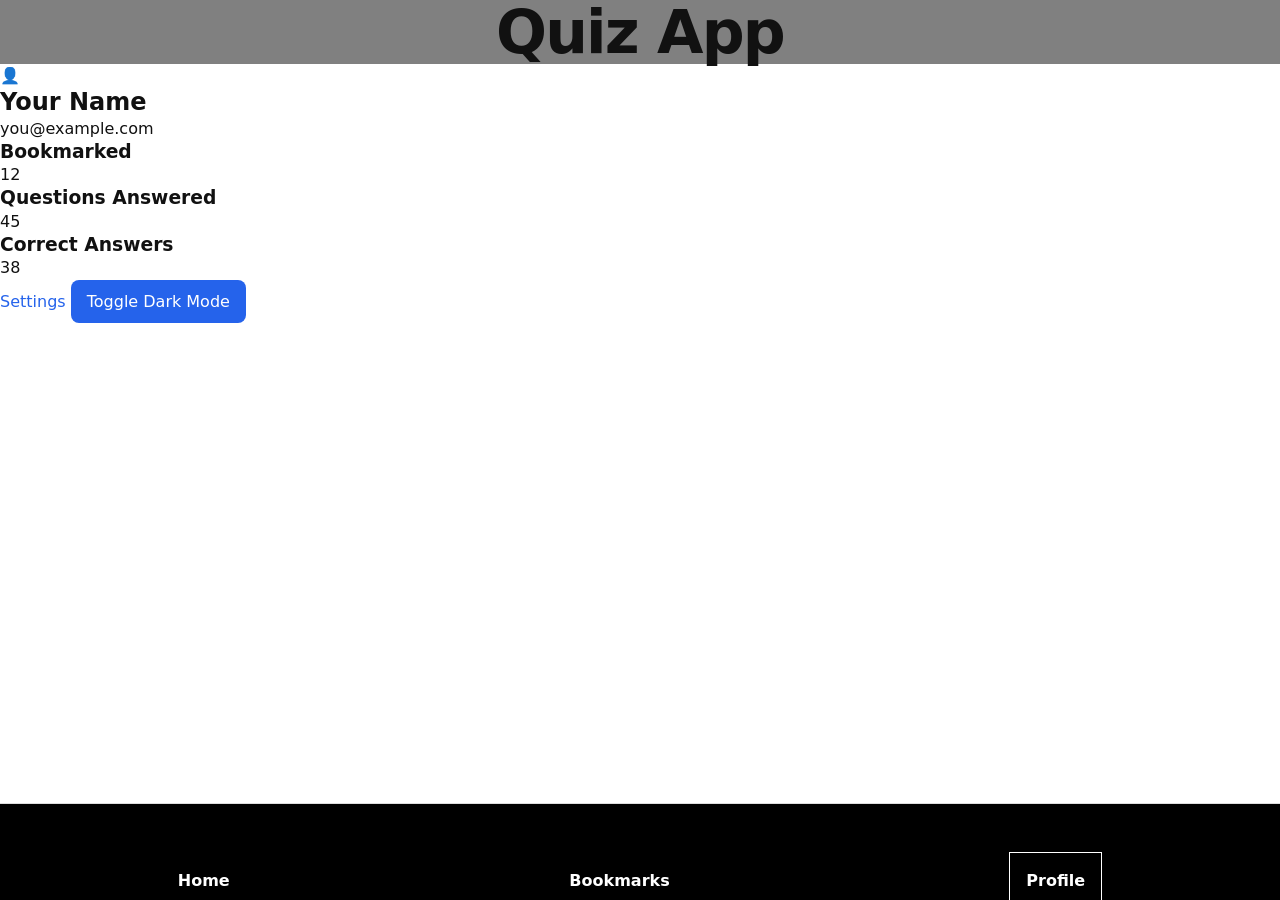
==== profile.html @ 92244f82 "add profile.html" ====
<!doctype html>
<html lang="en">
  <head>
    <!-- Basic Meta -->
    <meta charset="UTF-8" />
    <meta http-equiv="X-UA-Compatible" content="IE=edge" />
    <meta name="viewport" content="width=device-width, initial-scale=1.0" />

    <!-- SEO Meta -->
    <title>Your Page Title (55–60 chars recommended)</title>
    <meta
      name="description"
      content="Short and clear description of your page. Ideally 150–160 characters for SEO."
    />
    <meta name="keywords" content="keyword1, keyword2, keyword3" />
    <meta name="author" content="Your Name or Brand" />
    <meta name="robots" content="index, follow" />

    <!-- Canonical URL (important for SEO to avoid duplicate content issues) -->
    <link rel="canonical" href="https://yourdomain.com/page-url" />

    <!-- Open Graph (Facebook, LinkedIn, etc.) -->
    <meta property="og:type" content="website" />
    <meta property="og:title" content="Your Page Title" />
    <meta
      property="og:description"
      content="Short description for social sharing."
    />
    <meta property="og:url" content="https://yourdomain.com/page-url" />
    <meta
      property="og:image"
      content="https://yourdomain.com/images/preview.jpg"
    />
    <meta property="og:site_name" content="Your Site Name" />

    <!-- Twitter Card -->
    <meta name="twitter:card" content="summary_large_image" />
    <meta name="twitter:title" content="Your Page Title" />
    <meta
      name="twitter:description"
      content="Short description for Twitter sharing."
    />
    <meta
      name="twitter:image"
      content="https://yourdomain.com/images/preview.jpg"
    />

    <!-- Theme Color (mobile browsers) -->
    <meta name="theme-color" content="#ffffff" />

    <!-- Favicon -->
    <link rel="icon" href="/favicon.ico" />

    <!-- CSS -->
    <link rel="stylesheet" href="style.css" />
    <link rel="stylesheet" href="global.css" />
    <link rel="stylesheet" href="../components/header.css" />
    <link rel="stylesheet" href="../components/button.css" />
    <link rel="stylesheet" href="../components/card.css" />
    <link rel="stylesheet" href="../components/footer.css" />
  </head>
  <body>
    <header>
      <h1>Quiz App</h1>
    </header>
    <main class="profile-container">
      <!-- User Card -->
      <section class="profile-card">
        <div class="profile-avatar">👤</div>

        <div class="profile-info">
          <h2 class="profile-name">Your Name</h2>
          <p class="profile-email">you@example.com</p>
        </div>
      </section>

      <!-- Stats -->
      <section class="profile-stats">
        <div class="stat-card">
          <h3>Bookmarked</h3>
          <p class="stat-number">12</p>
        </div>

        <div class="stat-card">
          <h3>Questions Answered</h3>
          <p class="stat-number">45</p>
        </div>

        <div class="stat-card">
          <h3>Correct Answers</h3>
          <p class="stat-number">38</p>
        </div>
      </section>

      <!-- Actions -->
      <section class="profile-actions">
        <a href="index.html" class="btn">Settings</a>
        <button class="btn danger" type="button">Toggle Dark Mode</button>
      </section>
    </main>

    <footer class="footer">
      <nav class="footer__nav">
        <a href="index.html" class="footer__link">Home</a>
        <a href="bookmarks.html" class="footer__link">Bookmarks</a>
        <a href="profile.html" class="footer__link active">Profile</a>
      </nav>
    </footer>
  </body>
  <script src="script.js"></script>
</html>
---- global.css ----
/* =========================
   1. CSS RESET (modern)
========================= */

*,
*::before,
*::after {
  box-sizing: border-box;
  margin: 0;
  padding: 0;
}

html:focus-within {
  scroll-behavior: smooth;
}

html,
body {
  height: 100%;
  margin: 0;
  padding: 0;
}

/* Improve text rendering */
body {
  line-height: 1.5;
  -webkit-font-smoothing: antialiased;
  text-rendering: optimizeLegibility;
}

/* Media defaults */
img,
picture,
video,
canvas,
svg {
  display: block;
  max-width: 100%;
}

/* Form elements inherit font */
input,
button,
textarea,
select {
  font: inherit;
}

/* Remove animations for users who prefer reduced motion */
@media (prefers-reduced-motion: reduce) {
  html:focus-within {
    scroll-behavior: auto;
  }

  *,
  *::before,
  *::after {
    animation-duration: 0.01ms !important;
    animation-iteration-count: 1 !important;
    transition-duration: 0.01ms !important;
  }
}

/* =========================
   2. ROOT VARIABLES
========================= */

:root {
  --bg: #ffffff;
  --text: #111111;
  --muted: #666666;

  --primary: #2563eb;
  --primary-hover: #1d4ed8;

  --border: #e5e7eb;

  --radius: 8px;

  --container: 1100px;
}

/* Dark mode support */
@media (prefers-color-scheme: dark) {
  :root {
    --bg: #0b0f19;
    --text: #f5f5f5;
    --muted: #a1a1aa;

    --border: #1f2937;
  }
}

/* =========================
   3. BASE STYLES
========================= */

body {
  font-family:
    system-ui,
    -apple-system,
    Segoe UI,
    Roboto,
    Arial,
    sans-serif;
  background: var(--bg);
  color: var(--text);
}

/* Links */
a {
  color: var(--primary);
  text-decoration: none;
}

a:hover {
  color: var(--primary-hover);
  text-decoration: underline;
}

/* Headings */
h1,
h2,
h3,
h4,
h5 {
  line-height: 1.2;
  font-weight: 700;
}

/* Paragraph */
p {
  color: var(--text);
  max-width: 65ch;
}

h1 {
  font-size: clamp(2rem, 5vw, 3.75rem);
  font-weight: 800;
  line-height: 4rem;
  letter-spacing: -0.03em;
  color: var(--text);
}

/* Optional spacing consistency */
h1 + p {
  margin-top: -0.5rem;
  color: var(--muted);
}

/* =========================
   4. LAYOUT UTILITIES
========================= */

.container {
  max-width: var(--container);
  margin: 0 auto;
  padding: 0 1rem;
}

/* Flex helpers */
.flex {
  display: flex;
  gap: 1rem;
}

.center {
  display: flex;
  align-items: center;
  justify-content: center;
}

/* Grid helper */
.grid {
  display: grid;
  gap: 1rem;
}

/* =========================
   5. COMPONENT BASICS
========================= */

/* Buttons */
button {
  background: var(--primary);
  color: white;
  border: none;
  padding: 0.6rem 1rem;
  border-radius: var(--radius);
  cursor: pointer;
  transition: background 0.2s ease;
}

button:hover {
  background: var(--primary-hover);
}

button:focus-visible {
  outline: 2px solid var(--primary);
  outline-offset: 2px;
}

/* Cards */
.card {
  border: 1px solid var(--border);
  border-radius: var(--radius);
  padding: 1rem;
  background: var(--bg);
}

/* =========================
   6. UTILITY HELPERS
========================= */

.hidden {
  display: none !important;
}

.text-center {
  text-align: center;
}

.muted {
  color: var(--muted);
}
---- components/header.css ----
header {
  width: 100%;
  background-color: grey;
  text-align: center;
  min-height: 50px;
}
---- components/card.css ----
.question-card__wrapper {
  display: flex;
  flex-direction: column;
  justify-content: space-between;
  padding: 2rem;
  border: 1px solid grey;
  margin: 1rem;
  position: relative;
}

.question-card__wrapper h2 {
  font-size: 1.5rem;
  margin-bottom: 1rem;
}

.question-card__meta {
  display: flex;
  gap: 0.5rem;
  margin-bottom: 0.5rem;
  margin-top: 1rem;
}

.question-card__tag {
  font-size: 0.75rem;
  padding: 0.25rem 0.5rem;
  border-radius: 999px;
  background: #e5e7eb;
  color: #111;
}

.question-card__bookmark {
  background: transparent;
  font-size: 1.5rem;
  cursor: pointer;
  line-height: 1;
  transition: transform 0.2s ease;
  width: 4rem;
  color: #000;
  border: 1px solid grey;
  position: absolute;
  right: 1rem;
  top: 1rem;
}

.question-card__bookmark:hover {
  transform: scale(1.1);
}

.question-card__bookmark.is-bookmarked {
  color: gold;
}
---- components/footer.css ----
.footer {
  position: fixed;
  bottom: 0;
  left: 0;
  width: 100%;
  height: 5rem;
  padding: 1rem;
  background: #000000;
  border-top: 1px solid #ddd;
  padding: 3rem 1rem;
}

.footer__nav {
  display: flex;
  justify-content: space-around;
  align-items: center;
  gap: 1rem;
}

.footer__link {
  color: #ffffff;
  text-decoration: none;
  font-weight: 600;
}

.footer__link:hover,
.footer__link:focus-visible {
  text-decoration: underline;
}

.footer__link.active {
  border: 1px solid white;
  padding: 1rem;
}
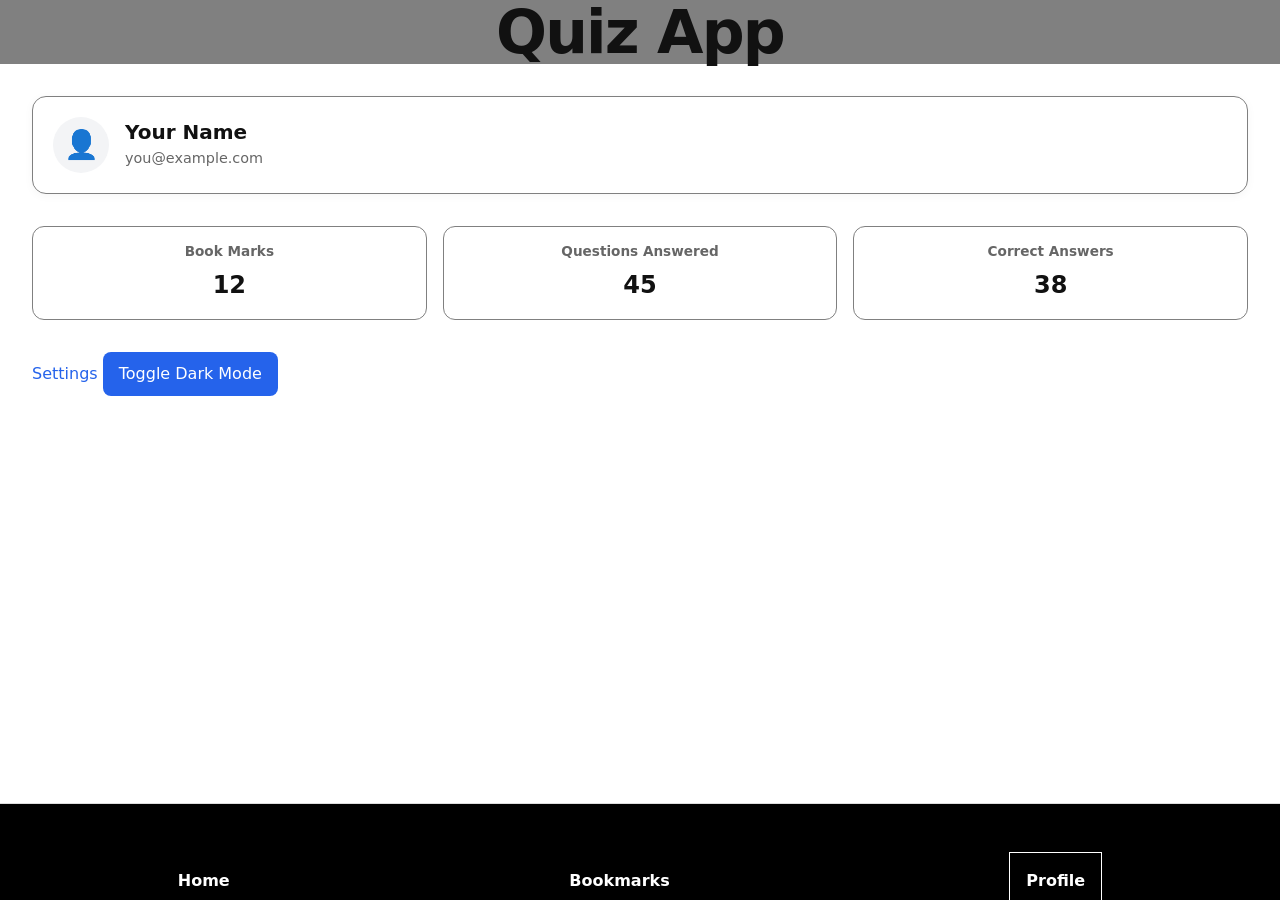
==== commit e39dfa0a: "edit styles" ====
--- a/profile.html
+++ b/profile.html
@@ -77,7 +77,7 @@
       <!-- Stats -->
       <section class="profile-stats">
         <div class="stat-card">
-          <h3>Bookmarked</h3>
+          <h3>Book Marks</h3>
           <p class="stat-number">12</p>
         </div>
 
--- a/global.css
+++ b/global.css
@@ -73,7 +73,7 @@
   --primary: #2563eb;
   --primary-hover: #1d4ed8;
 
-  --border: #e5e7eb;
+  --border: grey;
 
   --radius: 8px;
 
--- a/components/card.css
+++ b/components/card.css
@@ -49,3 +49,107 @@
 .question-card__bookmark.is-bookmarked {
   color: gold;
 }
+
+/* =========================
+   PROFILE CARD
+========================= */
+
+.profile-container {
+  margin: 2rem;
+}
+
+.profile-card {
+  display: flex;
+  align-items: center;
+  gap: 1rem;
+
+  padding: 1.25rem;
+  border: 1px solid var(--border, #e5e7eb);
+  border-radius: 14px;
+
+  background: var(--bg, #fff);
+  box-shadow: 0 2px 10px rgba(0, 0, 0, 0.04);
+
+  transition:
+    transform 0.2s ease,
+    box-shadow 0.2s ease;
+}
+
+.profile-card:hover {
+  transform: translateY(-2px);
+  box-shadow: 0 6px 18px rgba(0, 0, 0, 0.08);
+}
+
+.profile-avatar {
+  width: 56px;
+  height: 56px;
+  border-radius: 50%;
+
+  display: flex;
+  align-items: center;
+  justify-content: center;
+
+  font-size: 1.75rem;
+  background: #f3f4f6;
+}
+
+.profile-info {
+  display: flex;
+  flex-direction: column;
+  gap: 0.25rem;
+}
+
+.profile-name {
+  font-size: 1.25rem;
+  font-weight: 700;
+  margin: 0;
+}
+
+.profile-email {
+  font-size: 0.9rem;
+  color: var(--muted, #6b7280);
+  margin: 0;
+}
+
+/* =========================
+   PROFILE STATS GRID
+========================= */
+
+.profile-stats {
+  display: grid;
+  grid-template-columns: repeat(auto-fit, minmax(3rem, 1fr));
+  gap: 1rem;
+  margin: 2rem 0;
+}
+
+.stat-card {
+  padding: 1rem;
+  border-radius: 12px;
+
+  border: 1px solid var(--border, #e5e7eb);
+  background: var(--bg, #fff);
+
+  text-align: center;
+
+  transition:
+    transform 0.2s ease,
+    box-shadow 0.2s ease;
+}
+
+.stat-card:hover {
+  transform: translateY(-3px);
+  box-shadow: 0 6px 16px rgba(0, 0, 0, 0.06);
+}
+
+.stat-card h3 {
+  font-size: 0.85rem;
+  font-weight: 600;
+  color: var(--muted, #6b7280);
+  margin-bottom: 0.5rem;
+}
+
+.stat-number {
+  font-size: 1.5rem;
+  font-weight: 800;
+  color: var(--text, #111);
+}
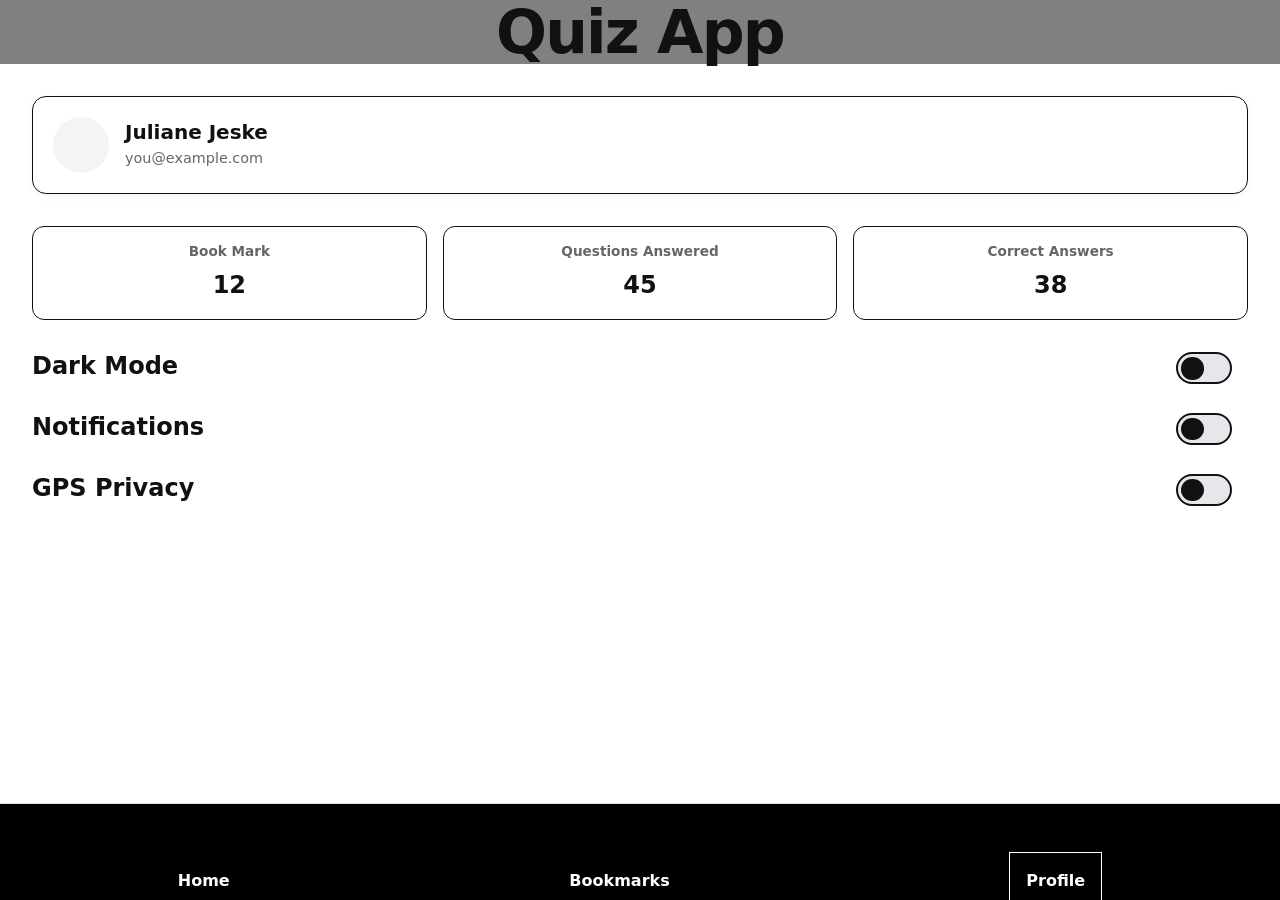
==== commit b0036ef5: "add button styles profile" ====
--- a/profile.html
+++ b/profile.html
@@ -66,10 +66,10 @@
     <main class="profile-container">
       <!-- User Card -->
       <section class="profile-card">
-        <div class="profile-avatar">👤</div>
+        <div class="profile-avatar"></div>
 
         <div class="profile-info">
-          <h2 class="profile-name">Your Name</h2>
+          <h2 class="profile-name">Juliane Jeske</h2>
           <p class="profile-email">you@example.com</p>
         </div>
       </section>
@@ -77,7 +77,7 @@
       <!-- Stats -->
       <section class="profile-stats">
         <div class="stat-card">
-          <h3>Book Marks</h3>
+          <h3>Book Mark</h3>
           <p class="stat-number">12</p>
         </div>
 
@@ -94,8 +94,45 @@
 
       <!-- Actions -->
       <section class="profile-actions">
-        <a href="index.html" class="btn">Settings</a>
-        <button class="btn danger" type="button">Toggle Dark Mode</button>
+        <div class="toggle-container">
+          <h2>Dark Mode</h2>
+          <button
+            class="toggle-button"
+            type="button"
+            aria-pressed="false"
+            aria-label="Toggle dark mode"
+          >
+            <span class="toggle-button__track">
+              <span class="toggle-button__thumb"></span>
+            </span>
+          </button>
+        </div>
+        <div class="toggle-container">
+          <h2>Notifications</h2>
+          <button
+            class="toggle-button"
+            type="button"
+            aria-pressed="false"
+            aria-label="Toggle bookmarks filter"
+          >
+            <span class="toggle-button__track">
+              <span class="toggle-button__thumb"></span>
+            </span>
+          </button>
+        </div>
+        <div class="toggle-container">
+          <h2>GPS Privacy</h2>
+          <button
+            class="toggle-button"
+            type="button"
+            aria-pressed="false"
+            aria-label="Toggle bookmarks filter"
+          >
+            <span class="toggle-button__track">
+              <span class="toggle-button__thumb"></span>
+            </span>
+          </button>
+        </div>
       </section>
     </main>
 
--- a/components/button.css
+++ b/components/button.css
@@ -0,0 +1,48 @@
+.toggle-container {
+  position: relative;
+  margin-bottom: 2rem;
+}
+
+.toggle-button {
+  border: none;
+  background: transparent;
+  padding: 0;
+  cursor: pointer;
+  right: 1rem;
+  position: absolute;
+  top: 0rem;
+}
+
+.toggle-button__track {
+  width: 3.5rem;
+  height: 2rem;
+  padding: 0.2rem;
+
+  display: flex;
+  align-items: center;
+
+  border: 2px solid #111;
+  border-radius: 999px;
+  background: #e5e7eb;
+
+  transition: background-color 0.25s ease;
+}
+
+.toggle-button__thumb {
+  width: 1.4rem;
+  height: 1.4rem;
+  border-radius: 50%;
+  background: #111;
+
+  transform: translateX(0);
+  transition: transform 0.25s ease;
+}
+
+/* active state */
+.toggle-button.is-active .toggle-button__track {
+  background: #c7f9cc;
+}
+
+.toggle-button.is-active .toggle-button__thumb {
+  transform: translateX(1.4rem);
+}
--- a/components/card.css
+++ b/components/card.css
@@ -54,17 +54,14 @@
    PROFILE CARD
 ========================= */
 
-.profile-container {
-  margin: 2rem;
-}
-
 .profile-card {
   display: flex;
   align-items: center;
   gap: 1rem;
+  margin-bottom: 2rem;
 
   padding: 1.25rem;
-  border: 1px solid var(--border, #e5e7eb);
+  border: 1px solid var(--text, #e5e7eb);
   border-radius: 14px;
 
   background: var(--bg, #fff);
@@ -73,6 +70,10 @@
   transition:
     transform 0.2s ease,
     box-shadow 0.2s ease;
+}
+
+.profile-container {
+  margin: 2rem;
 }
 
 .profile-card:hover {
@@ -119,14 +120,14 @@
   display: grid;
   grid-template-columns: repeat(auto-fit, minmax(3rem, 1fr));
   gap: 1rem;
-  margin: 2rem 0;
+  margin-bottom: 2rem;
 }
 
 .stat-card {
   padding: 1rem;
   border-radius: 12px;
 
-  border: 1px solid var(--border, #e5e7eb);
+  border: 1px solid var(--text, #e5e7eb);
   background: var(--bg, #fff);
 
   text-align: center;
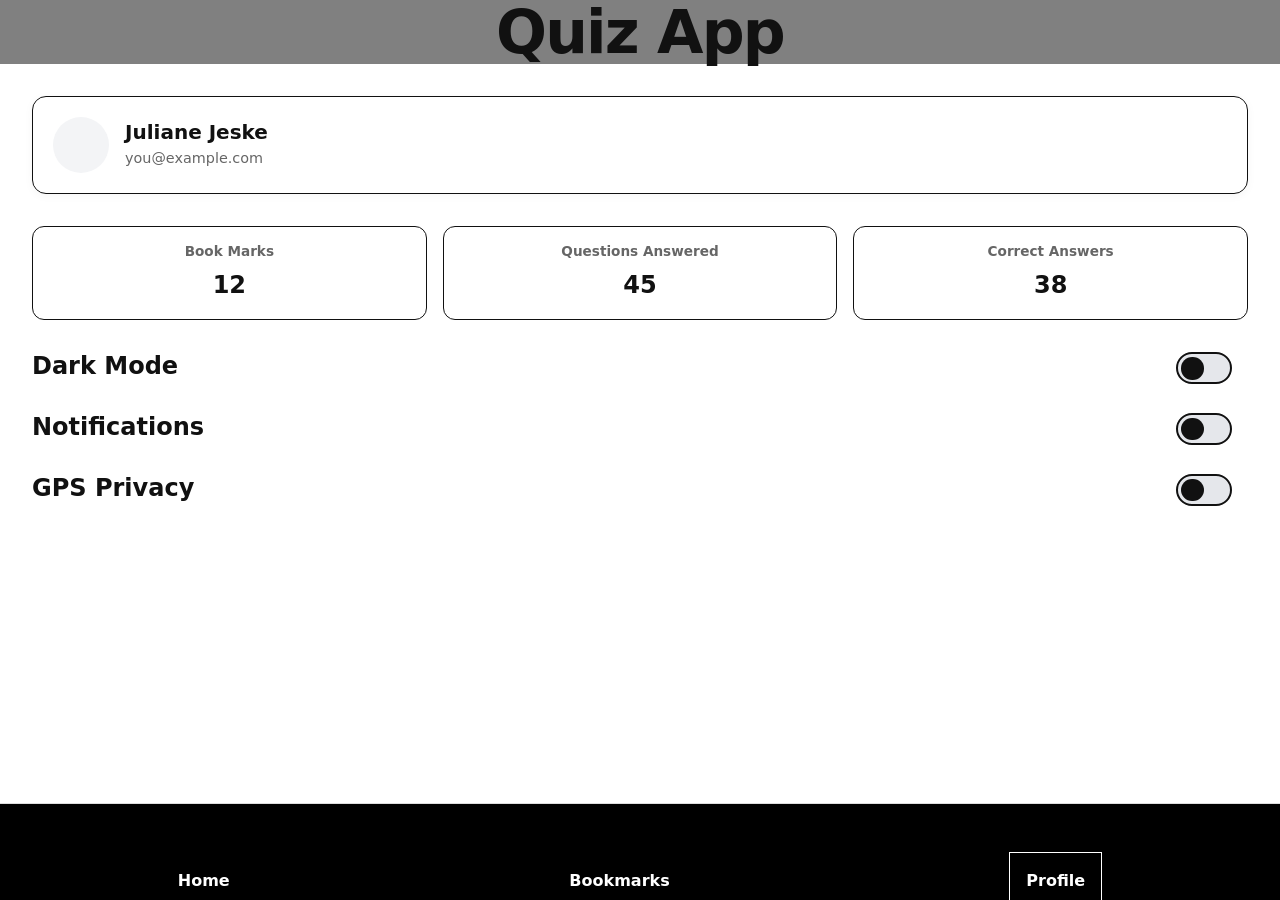
==== commit 9c90c595: "Merge branch 'main' into feature-branch-profile" ====
--- a/profile.html
+++ b/profile.html
@@ -77,7 +77,7 @@
       <!-- Stats -->
       <section class="profile-stats">
         <div class="stat-card">
-          <h3>Book Mark</h3>
+          <h3>Book Marks</h3>
           <p class="stat-number">12</p>
         </div>
 
--- a/components/card.css
+++ b/components/card.css
@@ -53,6 +53,10 @@
 /* =========================
    PROFILE CARD
 ========================= */
+
+.profile-container {
+  margin: 2rem;
+}
 
 .profile-card {
   display: flex;
@@ -120,7 +124,7 @@
   display: grid;
   grid-template-columns: repeat(auto-fit, minmax(3rem, 1fr));
   gap: 1rem;
-  margin-bottom: 2rem;
+  margin: 2rem 0;
 }
 
 .stat-card {
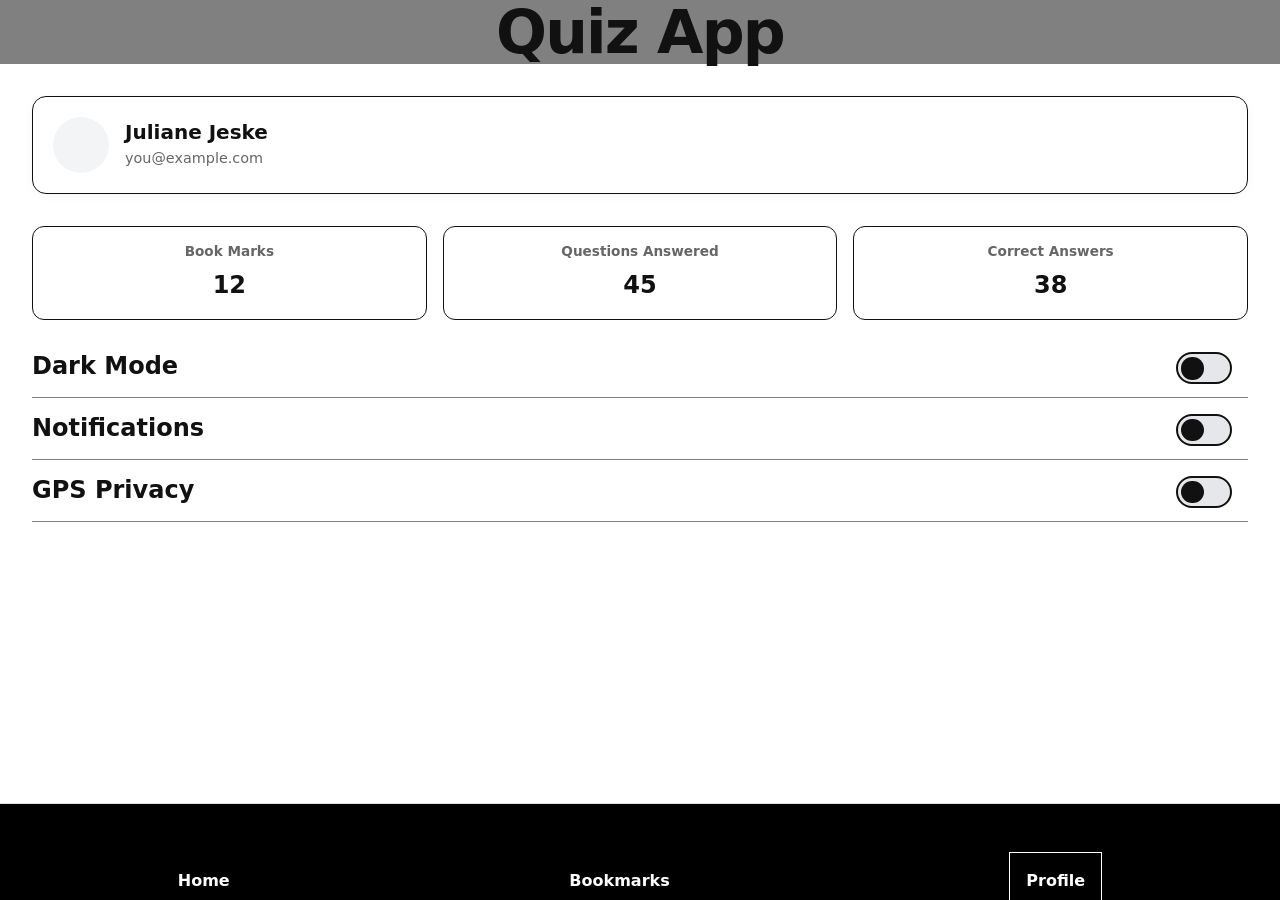
==== commit fd80f068: "add profile changes" ====
--- a/profile.html
+++ b/profile.html
@@ -95,38 +95,40 @@
       <!-- Actions -->
       <section class="profile-actions">
         <div class="toggle-container">
-          <h2>Dark Mode</h2>
+          <h2 id="dark-mode-label">Dark Mode</h2>
           <button
             class="toggle-button"
             type="button"
             aria-pressed="false"
-            aria-label="Toggle dark mode"
+            aria-labelledby="dark-mode-label"
           >
             <span class="toggle-button__track">
               <span class="toggle-button__thumb"></span>
             </span>
           </button>
         </div>
+
         <div class="toggle-container">
-          <h2>Notifications</h2>
+          <h2 id="notifications-label">Notifications</h2>
           <button
             class="toggle-button"
             type="button"
             aria-pressed="false"
-            aria-label="Toggle bookmarks filter"
+            aria-labelledby="notifications-label"
           >
             <span class="toggle-button__track">
               <span class="toggle-button__thumb"></span>
             </span>
           </button>
         </div>
+
         <div class="toggle-container">
-          <h2>GPS Privacy</h2>
+          <h2 id="gps-privacy-label">GPS Privacy</h2>
           <button
             class="toggle-button"
             type="button"
             aria-pressed="false"
-            aria-label="Toggle bookmarks filter"
+            aria-labelledby="gps-privacy-label"
           >
             <span class="toggle-button__track">
               <span class="toggle-button__thumb"></span>
--- a/components/button.css
+++ b/components/button.css
@@ -1,6 +1,8 @@
 .toggle-container {
   position: relative;
-  margin-bottom: 2rem;
+  margin: 1rem 0;
+  padding-bottom: 1rem;
+  border-bottom: 1px solid var(--border);
 }
 
 .toggle-button {
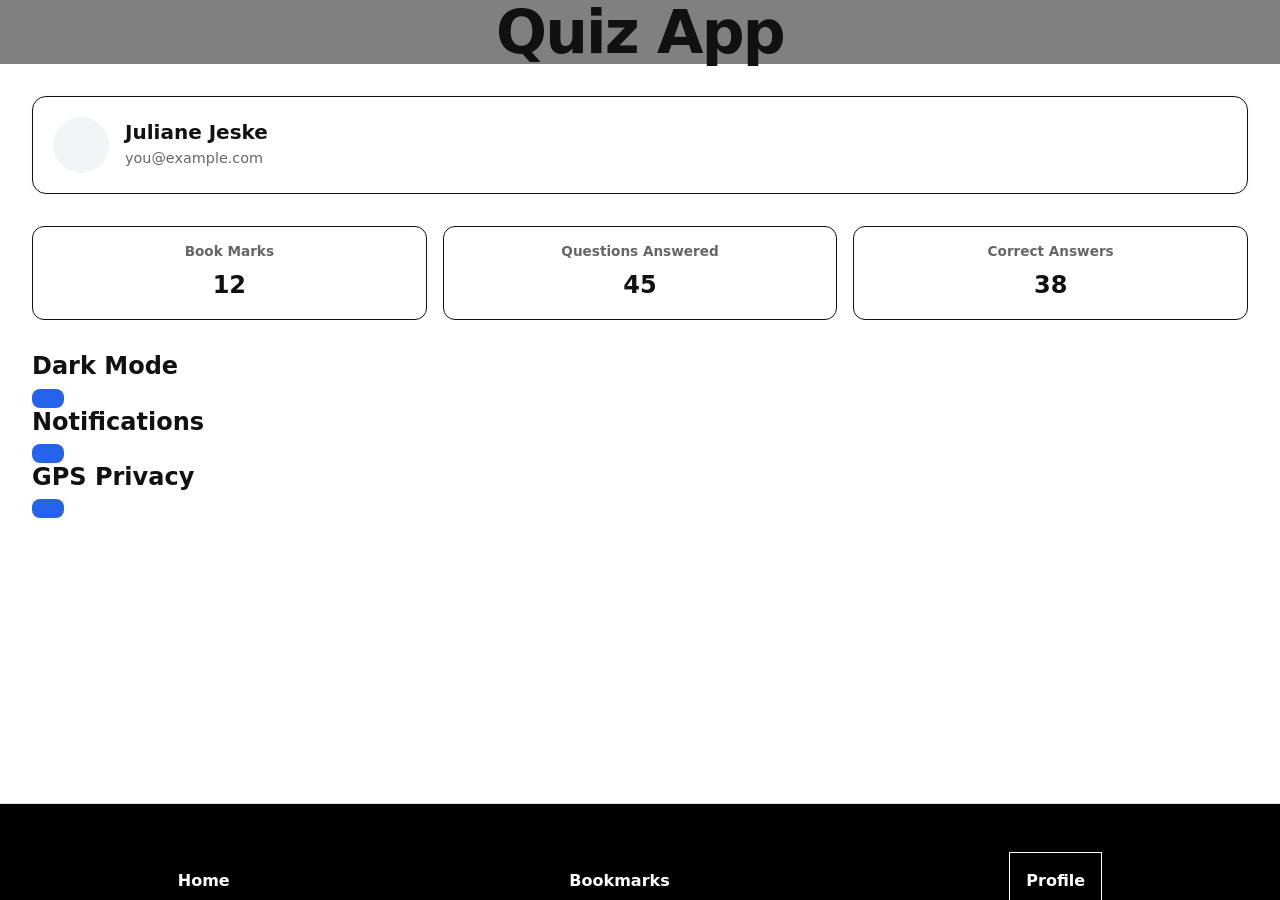
==== commit bb9ba4c8: "add asnwer toggle style" ====
--- a/profile.html
+++ b/profile.html
@@ -95,40 +95,38 @@
       <!-- Actions -->
       <section class="profile-actions">
         <div class="toggle-container">
-          <h2 id="dark-mode-label">Dark Mode</h2>
+          <h2>Dark Mode</h2>
           <button
             class="toggle-button"
             type="button"
             aria-pressed="false"
-            aria-labelledby="dark-mode-label"
+            aria-label="Toggle dark mode"
           >
             <span class="toggle-button__track">
               <span class="toggle-button__thumb"></span>
             </span>
           </button>
         </div>
-
         <div class="toggle-container">
-          <h2 id="notifications-label">Notifications</h2>
+          <h2>Notifications</h2>
           <button
             class="toggle-button"
             type="button"
             aria-pressed="false"
-            aria-labelledby="notifications-label"
+            aria-label="Toggle bookmarks filter"
           >
             <span class="toggle-button__track">
               <span class="toggle-button__thumb"></span>
             </span>
           </button>
         </div>
-
         <div class="toggle-container">
-          <h2 id="gps-privacy-label">GPS Privacy</h2>
+          <h2>GPS Privacy</h2>
           <button
             class="toggle-button"
             type="button"
             aria-pressed="false"
-            aria-labelledby="gps-privacy-label"
+            aria-label="Toggle bookmarks filter"
           >
             <span class="toggle-button__track">
               <span class="toggle-button__thumb"></span>
--- a/components/button.css
+++ b/components/button.css
@@ -1,8 +1,26 @@
+<<<<<<< HEAD
+.question-card__toggle {
+  background: transparent;
+  font-size: 0.8rem;
+  cursor: pointer;
+  line-height: 1;
+  transition: transform 0.2s ease;
+  /* width: 4rem; */
+  color: #000;
+  /* border: 1px solid grey; */
+  /* position: absolute; */
+  right: 1rem;
+  top: 1rem;
+  text-align: left;
+  padding: 1rem 0 1rem 0;
+}
+
+.question-card__toggle:hover {
+  background: grey;
+=======
 .toggle-container {
   position: relative;
-  margin: 1rem 0;
-  padding-bottom: 1rem;
-  border-bottom: 1px solid var(--border);
+  margin-bottom: 2rem;
 }
 
 .toggle-button {
@@ -47,4 +65,5 @@
 
 .toggle-button.is-active .toggle-button__thumb {
   transform: translateX(1.4rem);
+>>>>>>> 7358ff6751c73ba5982773fc43f8a522a8cedde4
 }
